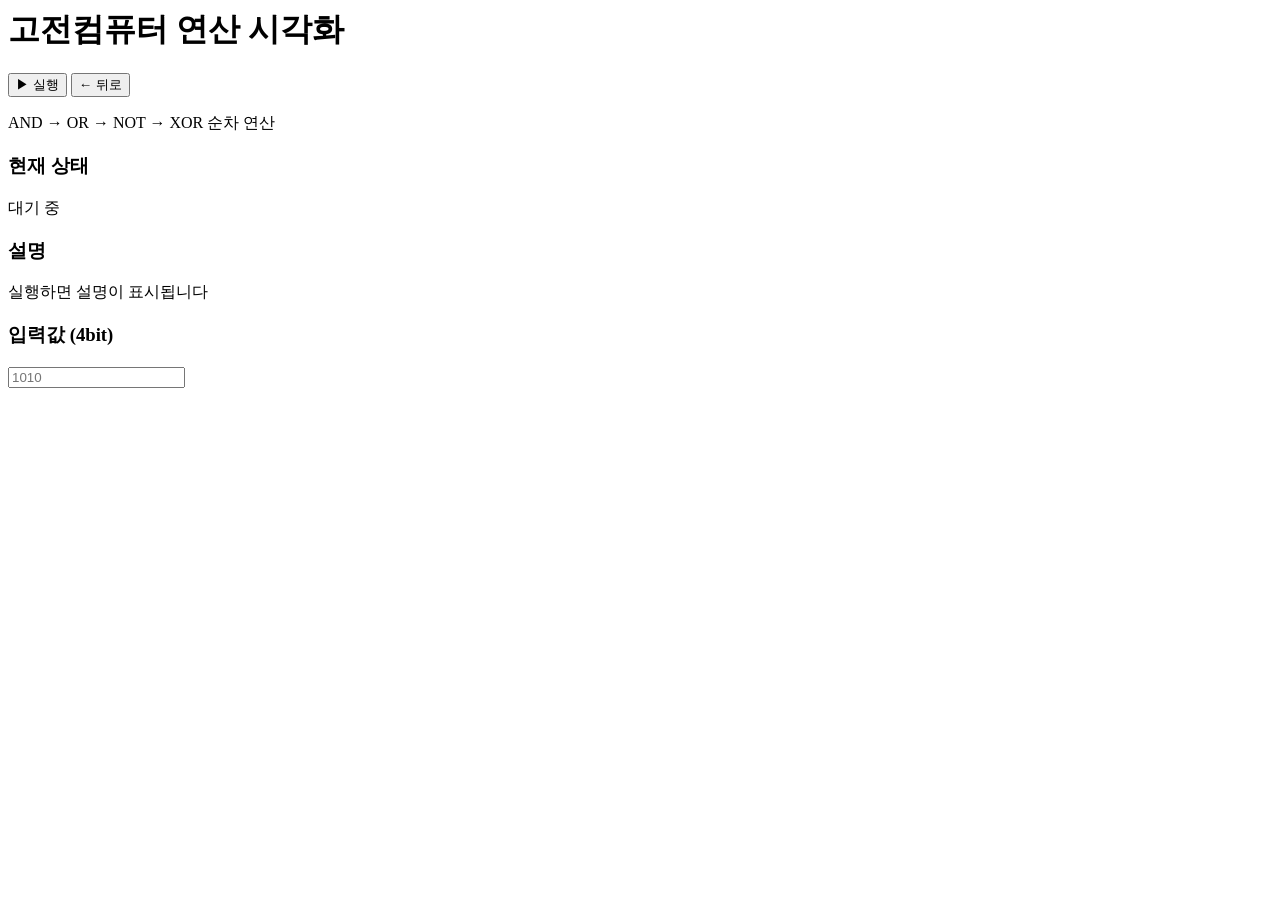
==== classical.html @ 3af7b96c "Create classical.html" ====
<html lang="ko">

<head>
<meta charset="UTF-8">
<meta name="viewport" content="width=device-width, initial-scale=1.0">
<title>고전컴퓨터 시각화</title>

<link rel="stylesheet" href="classical.css">
</head>

<body>

<main class="wrap">

    <header class="header">
        <div class="title-row">
            <h1>고전컴퓨터 연산 시각화</h1>
            <button id="runBtn">▶ 실행</button>
          <button id="backBtn">← 뒤로</button>
       
          
        </div>
        <p>AND → OR → NOT → XOR 순차 연산</p>
    </header>

    <section class="panel">

        <!-- 회로 -->
        <div class="circuit" id="circuit"></div>

        <!-- 설명 패널 -->
        <div class="side-info">

            <div class="block">
                <h3>현재 상태</h3>
                <div id="state">대기 중</div>
            </div>

            <div class="block">
                <h3>설명</h3>
                <div id="desc">실행하면 설명이 표시됩니다</div>
            </div>

            <div class="block">
                <h3>입력값 (4bit)</h3>
                <input id="inputValue" maxlength="4" placeholder="1010">
            </div>

        </div>

    </section>

</main>

<script src="classical.js"></script>

</body>

</html>
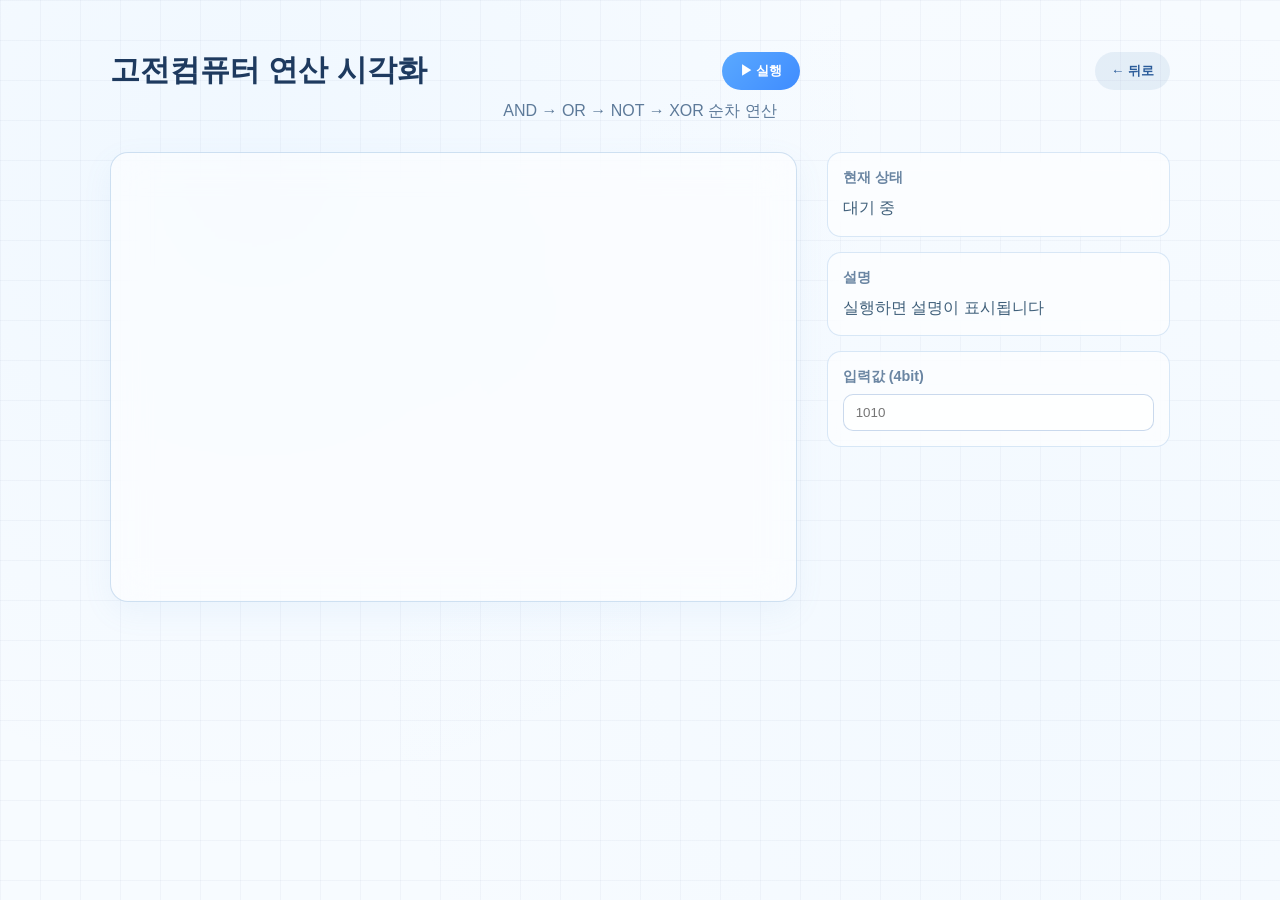
==== commit 5e89d2b3: "Remove duplicate script tag for classical.js Removed duplicate script tag for classical.js." ====
--- a/classical.html
+++ b/classical.html
@@ -7,6 +7,8 @@
 <title>고전컴퓨터 시각화</title>
 
 <link rel="stylesheet" href="classical.css">
+    
+<script src="classical.js"></script>
 </head>
 
 <body>
@@ -53,7 +55,6 @@
 
 </main>
 
-<script src="classical.js"></script>
 
 </body>
 
--- a/classical.css
+++ b/classical.css
@@ -0,0 +1,259 @@
+/* =========================
+   기본
+========================= */
+
+* {
+    margin: 0;
+    padding: 0;
+    box-sizing: border-box;
+}
+
+body {
+    font-family: "Pretendard", "Noto Sans KR", sans-serif;
+
+    min-height: 100vh;
+
+    display: flex;
+    justify-content: center;
+
+    /* 🌤 하늘색 배경 + 격자 */
+    background-color: #f7fbff;
+
+    background-image:
+        radial-gradient(circle at 20% 20%, rgba(120,190,255,.06), transparent 50%),
+radial-gradient(circle at 80% 70%, rgba(160,210,255,.05), transparent 55%),
+linear-gradient(rgba(180,190,210,.12) 1px, transparent 1px),
+linear-gradient(90deg, rgba(180,190,210,.12) 1px, transparent 1px);
+
+    background-size:
+        auto,
+        auto,
+        40px 40px,
+        40px 40px;
+
+    color: #1f2f44;
+}
+
+/* =========================
+   전체
+========================= */
+
+.wrap {
+    width: 1100px;
+    padding: 50px 20px;
+}
+
+/* =========================
+   헤더
+========================= */
+
+.header {
+    text-align: center;
+    margin-bottom: 30px;
+}
+
+.title-row {
+    display: flex;
+    justify-content: space-between;
+    align-items: center;
+}
+
+.header h1 {
+    font-size: 1.9rem;
+    font-weight: 700;
+    color: #1e3a5f;
+}
+
+.header p {
+    margin-top: 10px;
+    color: #5d7a99;
+}
+
+/* =========================
+   버튼
+========================= */
+
+#runBtn {
+    padding: 10px 18px;
+    border: none;
+    border-radius: 999px;
+
+    background: linear-gradient(135deg, #5aa9ff, #3f8cff);
+    color: white;
+
+    font-weight: 700;
+    cursor: pointer;
+
+    transition: 0.25s;
+}
+
+#runBtn:hover {
+    transform: translateY(-2px);
+    box-shadow: 0 10px 25px rgba(70,140,255,0.25);
+}
+
+/* =========================
+   패널
+========================= */
+
+.panel {
+    display: grid;
+    grid-template-columns: 2fr 1fr;
+    gap: 30px;
+    align-items: start;
+}
+
+/* =========================
+   회로 (glass 느낌)
+========================= */
+
+.circuit {
+    background: rgba(255,255,255,0.55);
+    border: 1px solid rgba(140,180,220,0.4);
+
+    border-radius: 18px;
+
+    padding: 25px;
+
+    min-height: 450px;
+
+    backdrop-filter: blur(18px);
+
+    box-shadow: 0 10px 30px rgba(120,170,220,0.08);
+}
+
+/* =========================
+   노드 (게이트)
+========================= */
+
+.node {
+    width: 140px;
+    margin: 10px auto;
+
+    padding: 12px;
+
+    text-align: center;
+
+    border-radius: 12px;
+
+    background: rgba(255,255,255,0.8);
+
+    border: 2px solid rgba(90,160,255,0.6);
+
+    color: #2b5c9a;
+
+    font-weight: 700;
+
+    transition: 0.25s;
+}
+
+/* 연결선 */
+.line {
+    width: 3px;
+    height: 30px;
+
+    margin: auto;
+
+    background: rgba(120,170,220,0.5);
+
+    border-radius: 999px;
+}
+
+/* 활성 */
+.active {
+    background: #4a93ff !important;
+    color: white !important;
+    border-color: #4a93ff !important;
+
+    transform: scale(1.07);
+
+    box-shadow: 0 0 15px rgba(80,150,255,0.4);
+}
+
+/* =========================
+   사이드 패널
+========================= */
+
+.side-info {
+    display: flex;
+    flex-direction: column;
+    gap: 15px;
+}
+
+/* 블록 */
+.block {
+    background: rgba(255,255,255,0.6);
+
+    border: 1px solid rgba(150,190,230,0.35);
+
+    border-radius: 14px;
+
+    padding: 15px;
+
+    backdrop-filter: blur(14px);
+}
+
+.block h3 {
+    font-size: 0.9rem;
+    color: #6b86a3;
+    margin-bottom: 8px;
+}
+
+/* 상태/설명 */
+#state, #desc {
+    color: #3f5f7a;
+    line-height: 1.6;
+}
+
+/* =========================
+   입력
+========================= */
+
+#inputValue {
+    width: 100%;
+
+    padding: 10px 12px;
+
+    border-radius: 10px;
+
+    border: 1px solid rgba(150,180,220,0.5);
+
+    outline: none;
+
+    background: rgba(255,255,255,0.7);
+}
+
+#inputValue:focus {
+    border-color: #4a93ff;
+    box-shadow: 0 0 10px rgba(74,147,255,0.2);
+}
+
+
+
+/* 버튼 그룹 정렬 */
+.btn-group {
+    display: flex;
+    gap: 10px;
+}
+
+/* 뒤로가기 버튼 */
+#backBtn {
+    padding: 10px 16px;
+
+    border: none;
+    border-radius: 999px;
+
+    background: rgba(120,160,200,0.15);
+    color: #2b5c9a;
+
+    font-weight: 600;
+
+    cursor: pointer;
+
+    transition: 0.2s;
+}
+
+#backBtn:hover {
+    background: rgba(120,160,200,0.25);
+    transform: translateY(-2px);
+}
